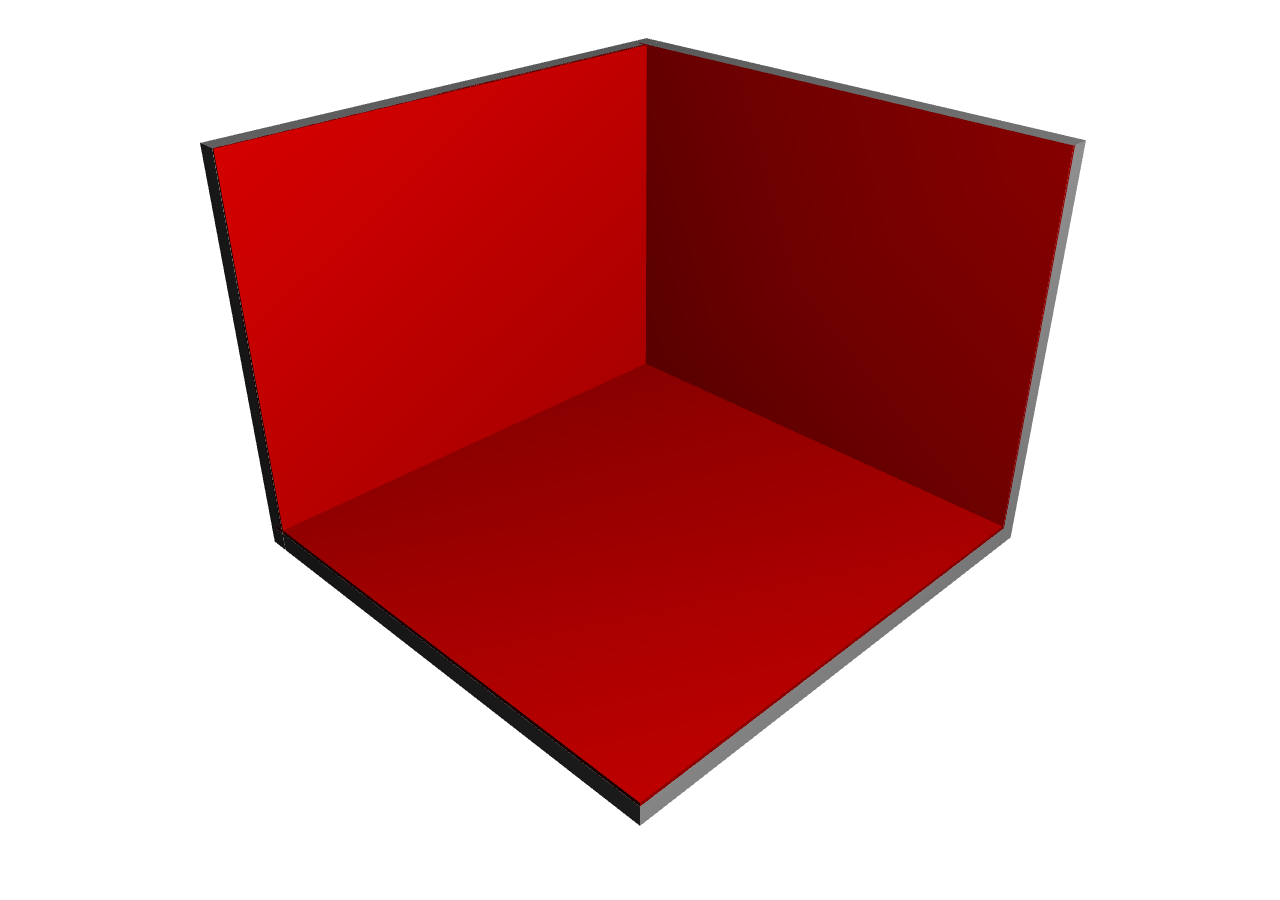
==== mainpage/index.html @ 2b064e96 "first commit" ====
<html>

    <head>

    </head>

    <body>

        <style>
            body{
                margin:0px;
                padding:0px;
            }
        </style>

        <script src="three.js"></script>
        <script src="orbit_control.js"></script>
        <script src="threejs_factory.js"></script>
		<script>
            
            const scene = new THREE.Scene();
            const camera = new THREE.PerspectiveCamera( 40, window.innerWidth / window.innerHeight, 1, 100 );

            const LAYER_SCENE_MAIN = 1;
            const LAYER_SCENE_PORTAL = 2;

            camera.position.x = 3.5;
            camera.position.z = 3.5;
            camera.position.y = 3.5;

            camera.lookAt(0,0.5,0);

            camera.layers.enableAll();

            

            const light = new THREE.PointLight( 0xFFFFFF, 1, 100 );
            light.position.set( 5, 5, 2);
            light.layers.enableAll();
            scene.add(light);

            const renderer = new THREE.WebGLRenderer({ alpha: true, antialias:true });
            renderer.setSize( window.innerWidth, window.innerHeight );
            document.body.appendChild( renderer.domElement );
            

            const ObjFactory = new ThreeObjectFactory(scene);

            let room_size = 2.5;
            let wall_with = 0.1;
            let wall_height = 2;

            let wall_material_width = 0.02;

            let concrete_color = 0xEEEEEE;
            let floor_color = 0xFF0000;
            let wall_color = 0xFF0000;

            //CONCRETE

            ObjFactory.createBox({
                height:wall_with,
                width:room_size,
                depth:room_size,
                color:concrete_color, 
                layer: LAYER_SCENE_MAIN
            });

            
            ObjFactory.createBox({
                height:wall_height,
                width:room_size,
                depth:wall_with,
                z: room_size/2 * -1 - wall_with / 2,
                y: wall_height/2 - wall_with / 2,
                color:concrete_color, 
                layer: LAYER_SCENE_MAIN
            });

            ObjFactory.createBox({
                height:wall_height,
                width:wall_with,
                depth: (room_size + wall_with),
                x: room_size/2 * -1,
                y: wall_height/2 - wall_with / 2,
                z: wall_with / 2 *-1,
                color:concrete_color, 
                layer: LAYER_SCENE_MAIN
            });

            
            //FLOOR

            ObjFactory.createBox({
                height: wall_material_width,
                width: room_size,
                depth: room_size,
                color: floor_color, 
                y: wall_with / 2 + wall_material_width / 2,
                layer: LAYER_SCENE_MAIN
            });

            //WALL MATERIAL

            

            ObjFactory.createBox({

                height:wall_height - wall_with,
                width:room_size,
                depth:wall_material_width,

                z: room_size/2 * -1,
                y: wall_height/2,

                color: wall_color, 
                layer: LAYER_SCENE_MAIN

            });

            

            ObjFactory.createBox({

                height: wall_height - wall_with,
                width: wall_material_width ,
                depth: room_size,

                x: room_size / 2 * -1 + wall_with / 2,
                y: wall_height / 2,
                z: 0,

                color: wall_color, 
                layer: LAYER_SCENE_MAIN

            });

            

            var animate = function () {
                requestAnimationFrame( animate );
                renderer.render( scene, camera );
            };

            animate();


            /*

            var scene = new THREE.Scene();
            var camera = new THREE.PerspectiveCamera( 75, window.innerWidth/window.innerHeight, 0.1, 1000 );

            var renderer = new THREE.WebGLRenderer();
            renderer.setSize( window.innerWidth, window.innerHeight );
            document.body.appendChild( renderer.domElement );

            var geometry = new THREE.BoxGeometry( 1, 1, 1 );
            var material = new THREE.MeshBasicMaterial( { color: 0x00ff00 } );
            var cube = new THREE.Mesh( geometry, material );
            scene.add( cube );

            camera.position.z = 5;

            var animate = function () {
                requestAnimationFrame( animate );

                cube.rotation.x += 0.01;
                cube.rotation.y += 0.01;

                renderer.render( scene, camera );
            };

            animate();

            */

		</script>

        

    </body>

</html>
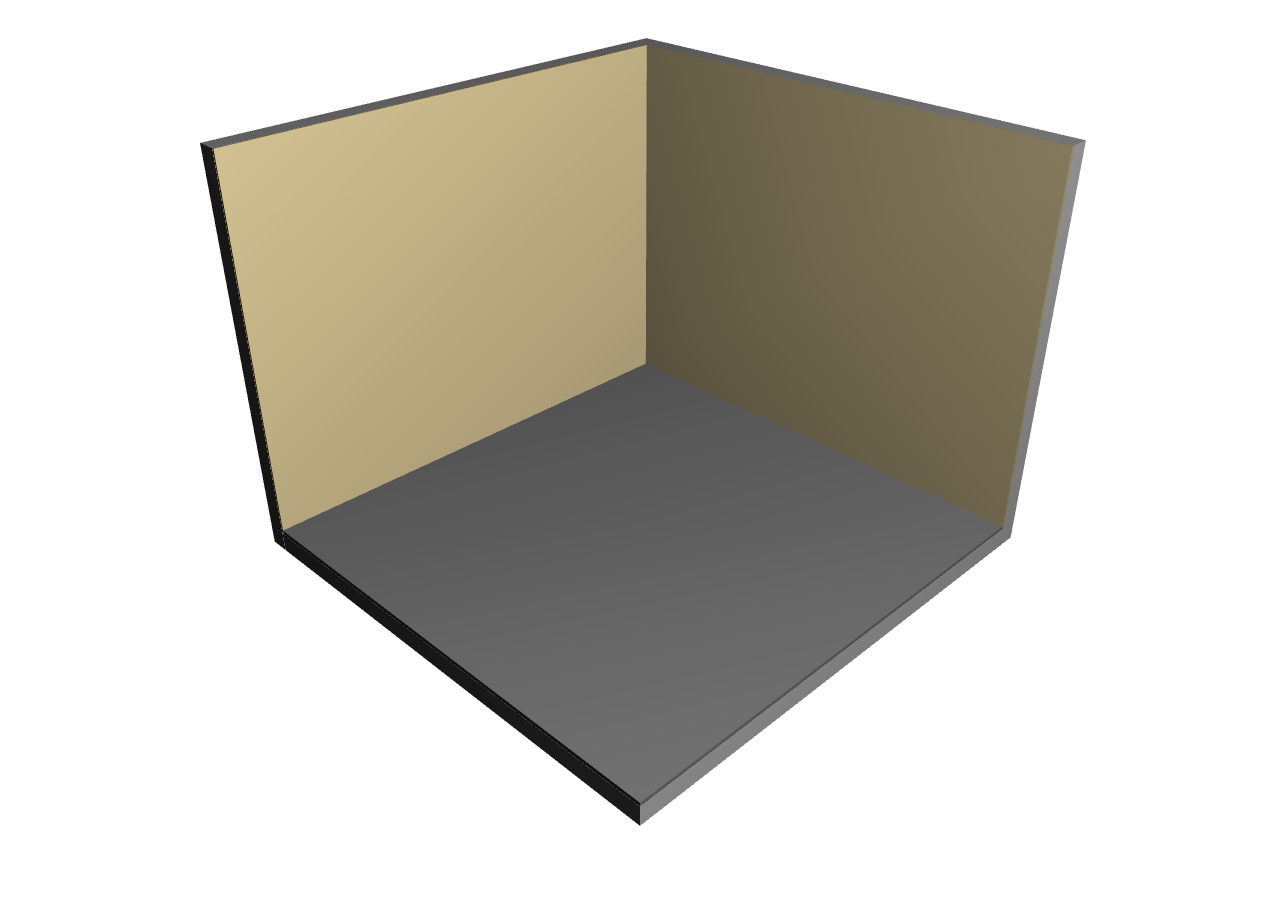
==== commit 33fe87a0: "commit" ====
--- a/mainpage/index.html
+++ b/mainpage/index.html
@@ -17,7 +17,7 @@
         <script src="orbit_control.js"></script>
         <script src="threejs_factory.js"></script>
 		<script>
-            
+
             const scene = new THREE.Scene();
             const camera = new THREE.PerspectiveCamera( 40, window.innerWidth / window.innerHeight, 1, 100 );
 
@@ -32,7 +32,7 @@
 
             camera.layers.enableAll();
 
-            
+
 
             const light = new THREE.PointLight( 0xFFFFFF, 1, 100 );
             light.position.set( 5, 5, 2);
@@ -42,7 +42,7 @@
             const renderer = new THREE.WebGLRenderer({ alpha: true, antialias:true });
             renderer.setSize( window.innerWidth, window.innerHeight );
             document.body.appendChild( renderer.domElement );
-            
+
 
             const ObjFactory = new ThreeObjectFactory(scene);
 
@@ -53,8 +53,8 @@
             let wall_material_width = 0.02;
 
             let concrete_color = 0xEEEEEE;
-            let floor_color = 0xFF0000;
-            let wall_color = 0xFF0000;
+            let floor_color = 0x999999;
+            let wall_color = 0xfce7ae;
 
             //CONCRETE
 
@@ -62,18 +62,18 @@
                 height:wall_with,
                 width:room_size,
                 depth:room_size,
-                color:concrete_color, 
+                color:concrete_color,
                 layer: LAYER_SCENE_MAIN
             });
 
-            
+
             ObjFactory.createBox({
                 height:wall_height,
                 width:room_size,
                 depth:wall_with,
                 z: room_size/2 * -1 - wall_with / 2,
                 y: wall_height/2 - wall_with / 2,
-                color:concrete_color, 
+                color:concrete_color,
                 layer: LAYER_SCENE_MAIN
             });
 
@@ -84,25 +84,25 @@
                 x: room_size/2 * -1,
                 y: wall_height/2 - wall_with / 2,
                 z: wall_with / 2 *-1,
-                color:concrete_color, 
+                color:concrete_color,
                 layer: LAYER_SCENE_MAIN
             });
 
-            
+
             //FLOOR
 
             ObjFactory.createBox({
                 height: wall_material_width,
                 width: room_size,
                 depth: room_size,
-                color: floor_color, 
+                color: floor_color,
                 y: wall_with / 2 + wall_material_width / 2,
                 layer: LAYER_SCENE_MAIN
             });
 
             //WALL MATERIAL
 
-            
+
 
             ObjFactory.createBox({
 
@@ -113,12 +113,12 @@
                 z: room_size/2 * -1,
                 y: wall_height/2,
 
-                color: wall_color, 
+                color: wall_color,
                 layer: LAYER_SCENE_MAIN
 
             });
 
-            
+
 
             ObjFactory.createBox({
 
@@ -130,12 +130,12 @@
                 y: wall_height / 2,
                 z: 0,
 
-                color: wall_color, 
+                color: wall_color,
                 layer: LAYER_SCENE_MAIN
 
             });
 
-            
+
 
             var animate = function () {
                 requestAnimationFrame( animate );
@@ -176,8 +176,8 @@
 
 		</script>
 
-        
+
 
     </body>
 
-</html>+</html>
